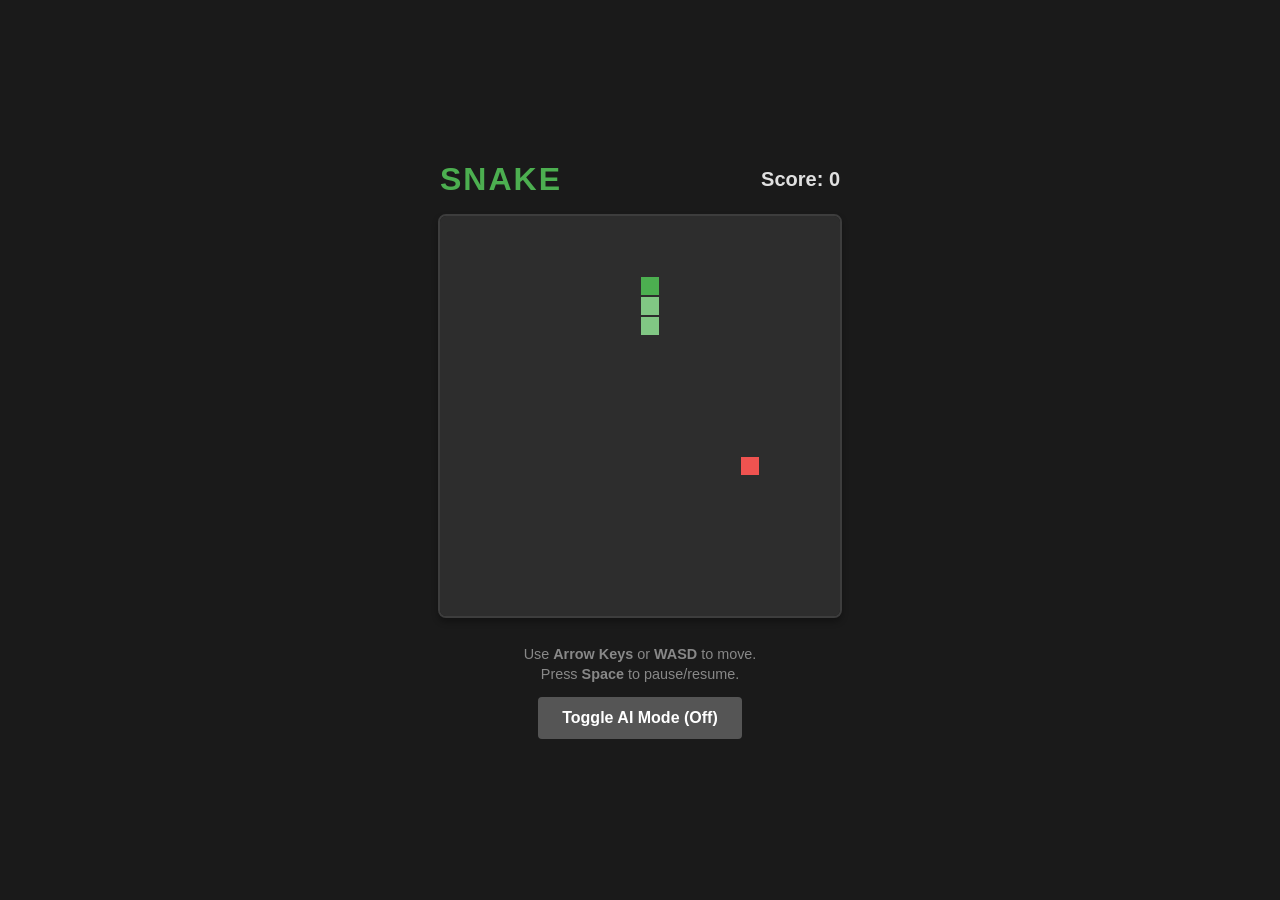
==== antigravity/classic-snake/static/index.html @ fe04b569 "refactor: address Copilot PR feedback - security, BLOCK_SIZE, DQN target detach, sync update()" ====
<!DOCTYPE html>
<html lang="en">
<head>
  <meta charset="UTF-8">
  <meta name="viewport" content="width=device-width, initial-scale=1.0">
  <title>Classic Snake</title>
  <link rel="stylesheet" href="styles.css">
</head>
<body>
  <div class="game-container">
    <div class="header">
      <h1>SNAKE</h1>
      <div class="score">Score: <span id="score-val">0</span></div>
    </div>
    
    <div class="canvas-wrapper">
      <canvas id="game-canvas" width="400" height="400"></canvas>
      <div id="game-over-screen" class="overlay hidden">
        <h2>Game Over!</h2>
        <p>Final Score: <span id="final-score">0</span></p>
        <button id="restart-btn">Play Again</button>
      </div>
      <div id="pause-screen" class="overlay hidden">
        <h2>Paused</h2>
        <p>Press Space to Resume</p>
      </div>
    </div>
    
    <div class="controls-hint">
      <p>Use <strong>Arrow Keys</strong> or <strong>WASD</strong> to move.</p>
      <p>Press <strong>Space</strong> to pause/resume.</p>
      <div style="margin-top: 15px;">
        <button id="ai-toggle-btn" style="background-color: #555;">Toggle AI Mode (Off)</button>
      </div>
    </div>
  </div>

  <script src="game.js"></script>
</body>
</html>
---- antigravity/classic-snake/static/styles.css ----
:root {
  --bg-color: #1a1a1a;
  --text-color: #e0e0e0;
  --accent-color: #4CAF50;
  --accent-hover: #45a049;
  --canvas-bg: #2d2d2d;
  --canvas-border: #3d3d3d;
  --overlay-bg: rgba(0, 0, 0, 0.75);
}

body {
  margin: 0;
  padding: 0;
  font-family: -apple-system, BlinkMacSystemFont, "Segoe UI", Roboto, Helvetica, Arial, sans-serif;
  background-color: var(--bg-color);
  color: var(--text-color);
  display: flex;
  justify-content: center;
  align-items: center;
  min-height: 100vh;
}

.game-container {
  display: flex;
  flex-direction: column;
  align-items: center;
  max-width: 500px;
  width: 100%;
}

.header {
  display: flex;
  justify-content: space-between;
  align-items: center;
  width: 400px;
  margin-bottom: 1rem;
}

h1 {
  margin: 0;
  font-size: 2rem;
  font-weight: 700;
  letter-spacing: 2px;
  color: var(--accent-color);
}

.score {
  font-size: 1.25rem;
  font-weight: 600;
}

.canvas-wrapper {
  position: relative;
  width: 400px;
  height: 400px;
  border: 2px solid var(--canvas-border);
  border-radius: 8px;
  overflow: hidden;
  box-shadow: 0 4px 6px rgba(0, 0, 0, 0.3);
}

canvas {
  background-color: var(--canvas-bg);
  display: block;
}

.overlay {
  position: absolute;
  top: 0;
  left: 0;
  width: 100%;
  height: 100%;
  background-color: var(--overlay-bg);
  display: flex;
  flex-direction: column;
  justify-content: center;
  align-items: center;
  backdrop-filter: blur(2px);
  z-index: 10;
}

.overlay.hidden {
  display: none;
}

.overlay h2 {
  font-size: 2.5rem;
  margin-top: 0;
  margin-bottom: 0.5rem;
  color: #fff;
}

.overlay p {
  font-size: 1.25rem;
  margin-bottom: 1.5rem;
}

button {
  background-color: var(--accent-color);
  color: white;
  border: none;
  padding: 0.75rem 1.5rem;
  font-size: 1rem;
  font-weight: 600;
  border-radius: 4px;
  cursor: pointer;
  transition: background-color 0.2s;
}

button:hover {
  background-color: var(--accent-hover);
}

.controls-hint {
  margin-top: 1.5rem;
  text-align: center;
  color: #888;
  font-size: 0.9rem;
}

.controls-hint p {
  margin: 0.25rem 0;
}
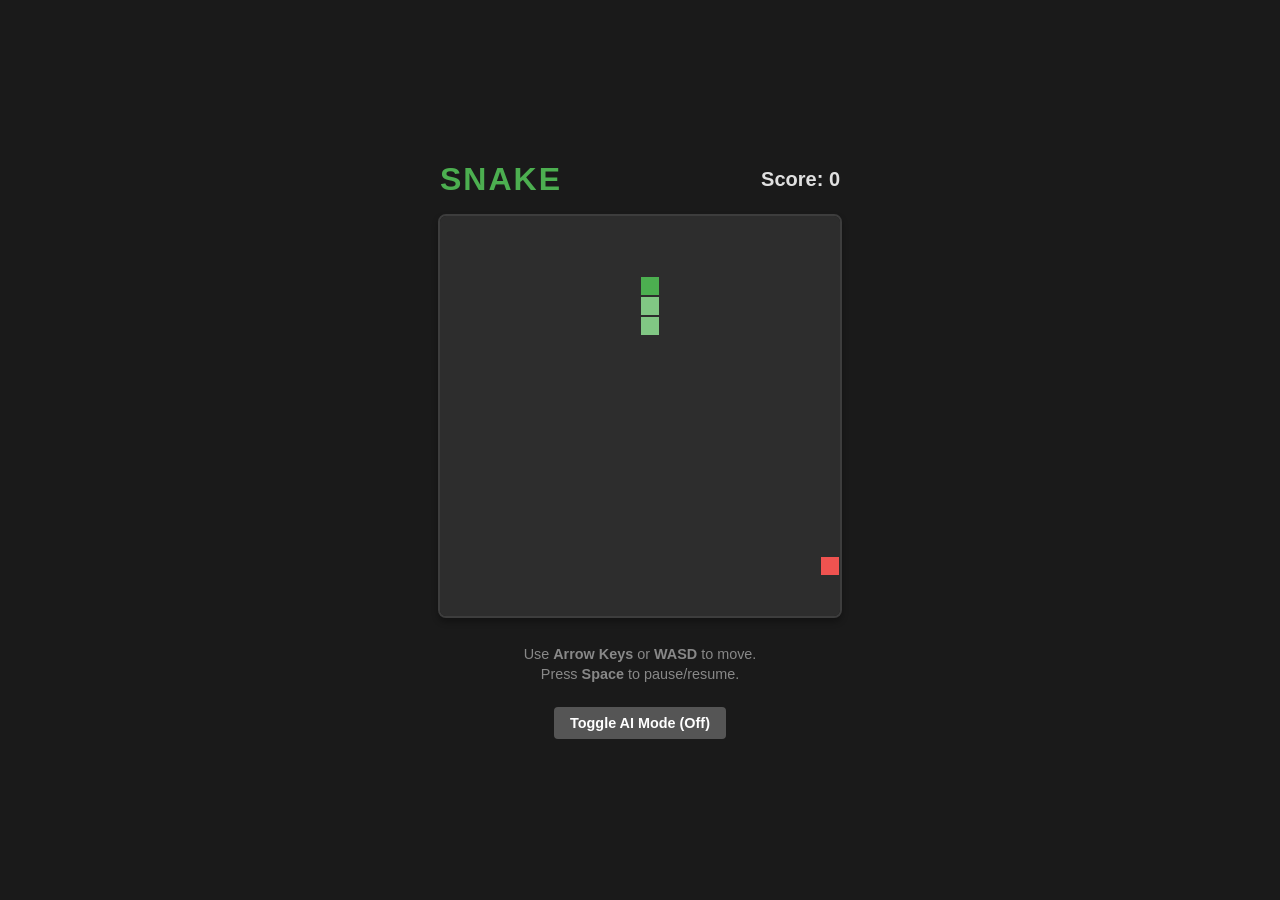
==== commit 69c7551d: "refactor: address final Copilot PR feedback and apply standard Python formatting" ====
--- a/antigravity/classic-snake/static/index.html
+++ b/antigravity/classic-snake/static/index.html
@@ -30,7 +30,7 @@
       <p>Use <strong>Arrow Keys</strong> or <strong>WASD</strong> to move.</p>
       <p>Press <strong>Space</strong> to pause/resume.</p>
       <div style="margin-top: 15px;">
-        <button id="ai-toggle-btn" style="background-color: #555;">Toggle AI Mode (Off)</button>
+        <button id="ai-toggle-btn" class="ai-btn">Toggle AI Mode (Off)</button>
       </div>
     </div>
   </div>
--- a/antigravity/classic-snake/static/styles.css
+++ b/antigravity/classic-snake/static/styles.css
@@ -111,6 +111,33 @@
   background-color: var(--accent-hover);
 }
 
+.ai-btn {
+  background-color: #555;
+  color: white;
+  border: none;
+  padding: 0.5rem 1rem;
+  font-size: 0.9rem;
+  font-weight: 600;
+  border-radius: 4px;
+  cursor: pointer;
+  transition: all 0.2s ease;
+  margin-top: 10px;
+}
+
+.ai-btn:hover {
+  filter: brightness(1.2);
+  transform: translateY(-1px);
+}
+
+.ai-btn-on {
+  background-color: #4CAF50;
+  box-shadow: 0 0 15px rgba(76, 175, 80, 0.4);
+}
+
+.hidden {
+  display: none !important;
+}
+
 .controls-hint {
   margin-top: 1.5rem;
   text-align: center;
